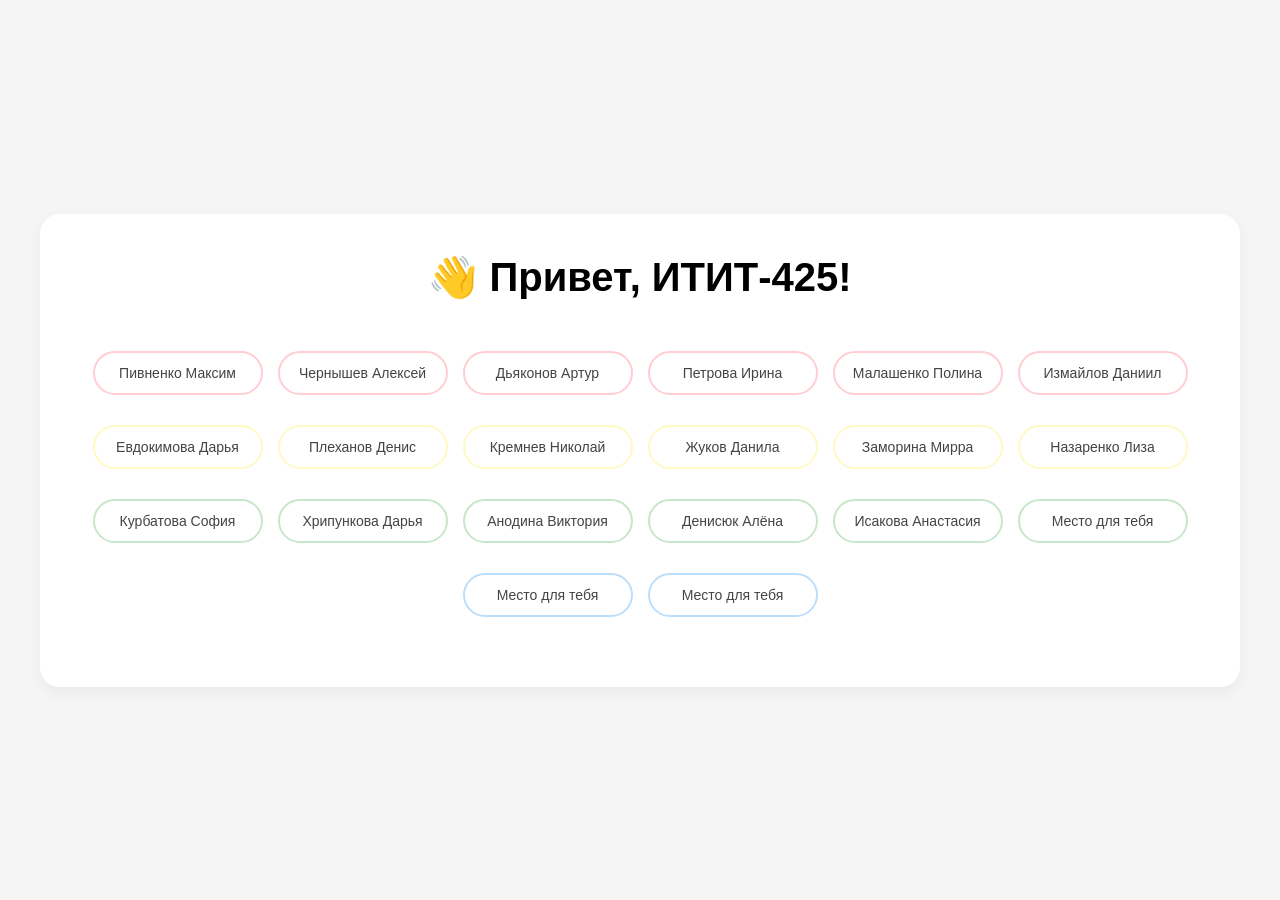
==== index.html @ 3dd41368 "vetka" ====
<!DOCTYPE html>
<html lang="ru">
<head>
	<title>Сайт группы ИТИТ-425</title>
	<meta charset="UTF-8">
	<meta name="viewport" content="width=device-width, initial-scale=1.0">
	<style>
		* {
			margin: 0;
			padding: 0;
			box-sizing: border-box;
		}

		@font-face {
			font-family: 'НашШрифт';
			src: url('font1.otf') format('truetype');
			font-weight: normal;
			font-style: normal;
			font-display: swap;
		}

		body {
			font-family: 'НашШрифт', 'Roboto', -apple-system, BlinkMacSystemFont, sans-serif;
			background: #f5f5f5;
			min-height: 100vh;
			display: flex;
			flex-direction: column;
			align-items: center;
			justify-content: center;
			padding: 20px;
		}
		body::before {
  			content: '';
  			position: fixed;
  			top: 0;
  			left: 0;
  			width: 100%;
  			height: 100%;
  			background-image: url('photo/fon.jpg');
  			background-size: cover;
  			background-position: center;
  			background-repeat: no-repeat;
  			transform: rotate(180deg) scale(1.1); 
  			opacity: 0.4; 
  			z-index: -1;
  			pointer-events: none;
		}

		.container {
			max-width: 1200px;
			width: 100%;
			background: white;
			padding: 40px 30px;
			border-radius: 20px;
			box-shadow: 0 5px 15px rgba(0,0,0,0.05);
			text-align: center;
		}

		h1 {
			color: #333;
			margin-bottom: 30px;
			font-size: 32px;
			font-weight: 500;
		}
		.greeting {
			margin-bottom: 50px;
			animation: fadeIn 1s ease;
			font-size: 40px;
  			font-weight: bold;
		}

		.wave {
			display: inline-block;
			animation: wave 2s infinite;
			font-size: 40px;
		}

		@keyframes wave {
			0%, 100% { transform: rotate(0deg); }
			25% { transform: rotate(15deg); }
			75% { transform: rotate(-10deg); }
		}

		@keyframes fadeIn {
			from { opacity: 0; transform: translateY(-20px); }
			to { opacity: 1; transform: translateY(0); }
		}


		/* Сетка для кнопок */
		.buttons-grid {
			display: flex;
			flex-wrap: wrap;
			justify-content: center;
			gap: 15px;
			margin: 20px 0 30px;
		}

		/* Стили для кнопок */
		.student-button {
			display: inline-block;
			width: 170px; 
			padding: 12px 8px;
			background: white;
			border: 2px solid #e0e0e0;
			border-radius: 30px;
			text-decoration: none;
			color: #444;
			font-size: 14px;
			text-align: center;
			transition: all 0.2s;
			white-space: nowrap;
			overflow: hidden;
			text-overflow: ellipsis; 
		}

		.student-button:hover {
			background: #f0f0f0;
			border-color: #ccc;
			transform: scale(1.02);
		}

		/* Раскраска для рядов (опционально) */
		.row-1 .student-button { border-color: #ffcdd2; }
		.row-2 .student-button { border-color: #fff9c4; }
		.row-3 .student-button { border-color: #c8e6c9; }
		.row-4 .student-button { border-color: #bbdefb; }

		.row-1 .student-button:hover { background: #ffebee; }
		.row-2 .student-button:hover { background: #fffde7; }
		.row-3 .student-button:hover { background: #e8f5e9; }
		.row-4 .student-button:hover { background: #e3f2fd; }

		/* Адаптивность */
		@media (max-width: 768px) {
			.student-button {
				width: 130px;
				font-size: 13px;
				padding: 10px 5px;
			}
		}

		@media (max-width: 600px) {
			.student-button {
				width: 100px;
				font-size: 12px;
				padding: 8px 4px;
			}
		}
	</style>
</head>
<body>
	<div class="container">
		<div class="greeting">
			<span class="wave">👋</span>
			<span>Привет, ИТИТ-425!</span>
		</div>

		<div class="buttons-grid row-1">
			<a href="pivnenko/pivnenko.html" class="student-button">Пивненко Максим</a>
			<a href="chernishev/chernishev.html" class="student-button">Чернышев Алексей</a>
			<a href="dyakonov/dyakonov.html" class="student-button">Дьяконов Артур</a>
			<a href="petrova/petrova.html" class="student-button">Петрова Ирина</a>
			<a href="malashenko/malashenko.html" class="student-button">Малашенко Полина</a>
			<a href="IZMAILOV/izmailov.html" class="student-button">Измайлов Даниил</a>
		</div>

		<div class="buttons-grid row-2">
			<a href="evdokimova/evdokimova.html" class="student-button">Евдокимова Дарья</a>
			<a href="plekhanov/pivnenko.html" class="student-button">Плеханов Денис</a>
			<a href="nikolay/nikolay.html" class="student-button">Кремнев Николай</a>
			<a href="Zhukov/zhukov (1).html" class="student-button">Жуков Данила</a>
			<a href="Zamorina/zamorina.html" class="student-button">Заморина Мирра</a>
			<a href="Nazarenko/Nazarenko.html" class="student-button">Назаренко Лиза</a>
		</div>

		<div class="buttons-grid row-3">
			<a href="kurbatova/kurbatova.html" class="student-button">Курбатова София</a>
			<a href="khripunkova/khripunkova.html" class="student-button">Хрипункова Дарья</a>
			<a href="anodina/anodina/anodina.html" class="student-button">Анодина Виктория</a>
			<a href="denisuk/denisuk.html" class="student-button">Денисюк Алёна</a>
			<a href="isakova/isakova.html" class="student-button">Исакова Анастасия</a>
			<a href="#" class="student-button">Место для тебя</a>
		</div>

		<div class="buttons-grid row-4">
			<a href="#" class="student-button">Место для тебя</a>
			<a href="#" class="student-button">Место для тебя</a>
		</div>
	</div>
</body>
</html>
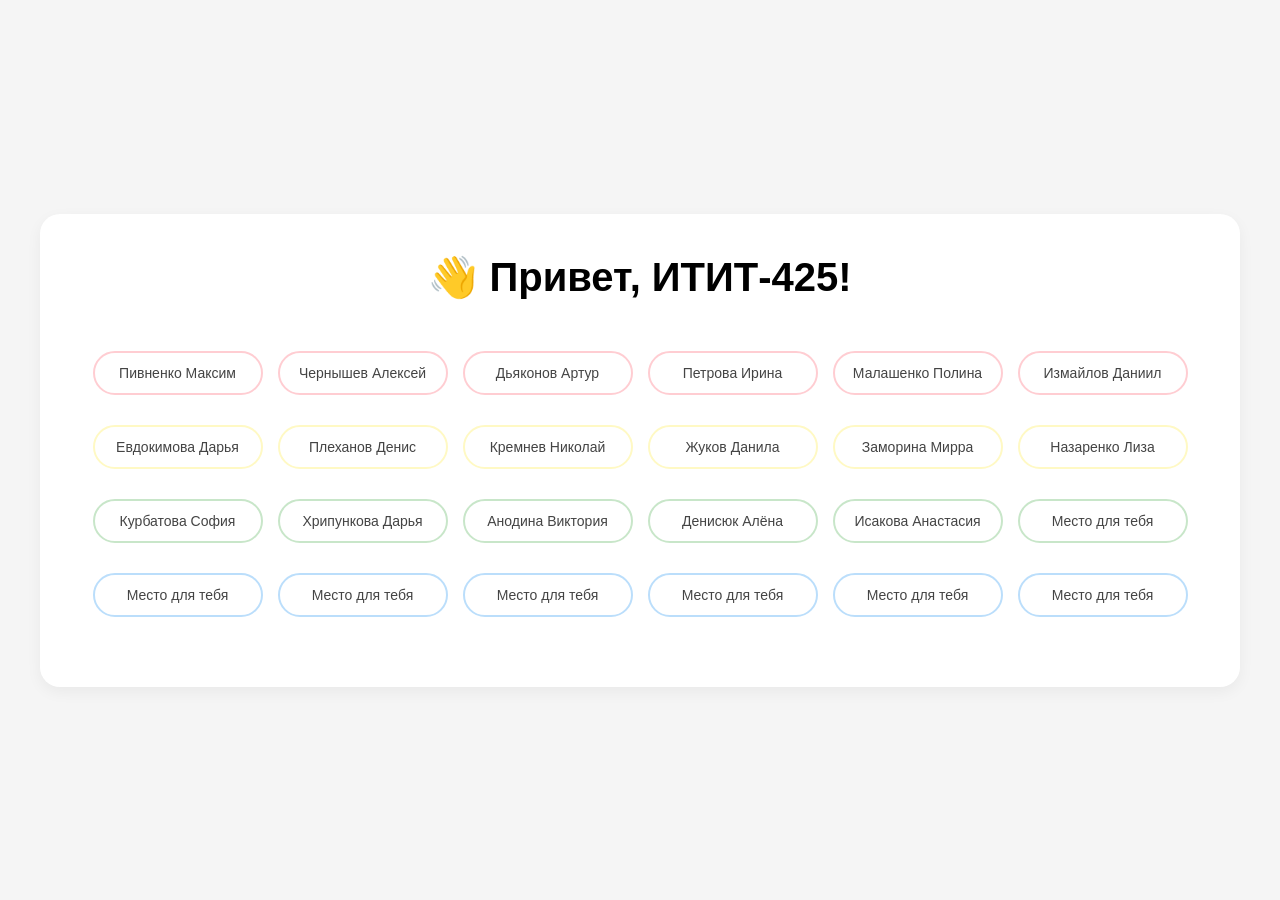
==== commit a3a5069a: "new" ====
--- a/index.html
+++ b/index.html
@@ -87,7 +87,6 @@
 		}
 
 
-		/* Сетка для кнопок */
 		.buttons-grid {
 			display: flex;
 			flex-wrap: wrap;
@@ -96,7 +95,6 @@
 			margin: 20px 0 30px;
 		}
 
-		/* Стили для кнопок */
 		.student-button {
 			display: inline-block;
 			width: 170px; 
@@ -120,7 +118,6 @@
 			transform: scale(1.02);
 		}
 
-		/* Раскраска для рядов (опционально) */
 		.row-1 .student-button { border-color: #ffcdd2; }
 		.row-2 .student-button { border-color: #fff9c4; }
 		.row-3 .student-button { border-color: #c8e6c9; }
@@ -131,7 +128,6 @@
 		.row-3 .student-button:hover { background: #e8f5e9; }
 		.row-4 .student-button:hover { background: #e3f2fd; }
 
-		/* Адаптивность */
 		@media (max-width: 768px) {
 			.student-button {
 				width: 130px;
@@ -186,6 +182,10 @@
 		<div class="buttons-grid row-4">
 			<a href="#" class="student-button">Место для тебя</a>
 			<a href="#" class="student-button">Место для тебя</a>
+			<a href="#" class="student-button">Место для тебя</a>
+			<a href="#" class="student-button">Место для тебя</a>
+			<a href="#" class="student-button">Место для тебя</a>
+			<a href="#" class="student-button">Место для тебя</a>
 		</div>
 	</div>
 </body>
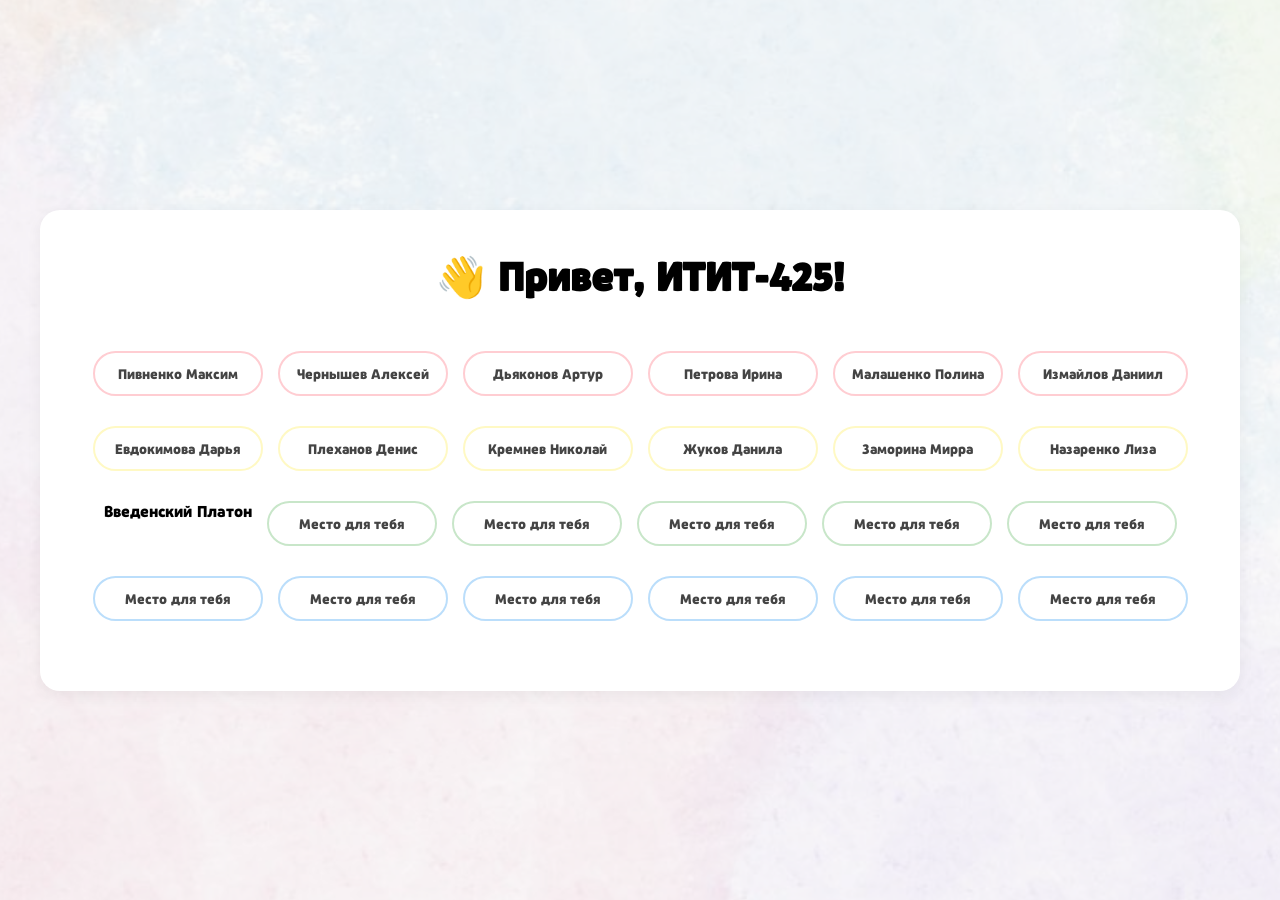
==== commit 56179a88: "Vvedenskiy add" ====
--- a/index.html
+++ b/index.html
@@ -1,9 +1,8 @@
 <!DOCTYPE html>
-<html lang="ru">
+<html>
 <head>
 	<title>Сайт группы ИТИТ-425</title>
 	<meta charset="UTF-8">
-	<meta name="viewport" content="width=device-width, initial-scale=1.0">
 	<style>
 		* {
 			margin: 0;
@@ -87,6 +86,7 @@
 		}
 
 
+		/* Сетка для кнопок */
 		.buttons-grid {
 			display: flex;
 			flex-wrap: wrap;
@@ -95,6 +95,7 @@
 			margin: 20px 0 30px;
 		}
 
+		/* Стили для кнопок */
 		.student-button {
 			display: inline-block;
 			width: 170px; 
@@ -118,6 +119,7 @@
 			transform: scale(1.02);
 		}
 
+		/* Раскраска для рядов (опционально) */
 		.row-1 .student-button { border-color: #ffcdd2; }
 		.row-2 .student-button { border-color: #fff9c4; }
 		.row-3 .student-button { border-color: #c8e6c9; }
@@ -128,6 +130,7 @@
 		.row-3 .student-button:hover { background: #e8f5e9; }
 		.row-4 .student-button:hover { background: #e3f2fd; }
 
+		/* Адаптивность */
 		@media (max-width: 768px) {
 			.student-button {
 				width: 130px;
@@ -170,22 +173,23 @@
 			<a href="Nazarenko/Nazarenko.html" class="student-button">Назаренко Лиза</a>
 		</div>
 
+		
 		<div class="buttons-grid row-3">
-			<a href="kurbatova/kurbatova.html" class="student-button">Курбатова София</a>
-			<a href="khripunkova/khripunkova.html" class="student-button">Хрипункова Дарья</a>
-			<a href="anodina/anodina/anodina.html" class="student-button">Анодина Виктория</a>
-			<a href="denisuk/denisuk.html" class="student-button">Денисюк Алёна</a>
-			<a href="isakova/isakova.html" class="student-button">Исакова Анастасия</a>
-			<a href="#" class="student-button">Место для тебя</a>
+			<a class="Vvedenskiy/Vvedenskiy.html">Введенский Платон</a>
+			<a class="student-button">Место для тебя</a>
+			<a class="student-button">Место для тебя</a>
+			<a class="student-button">Место для тебя</a>
+			<a class="student-button">Место для тебя</a>
+			<a class="student-button">Место для тебя</a>
 		</div>
 
 		<div class="buttons-grid row-4">
-			<a href="#" class="student-button">Место для тебя</a>
-			<a href="#" class="student-button">Место для тебя</a>
-			<a href="#" class="student-button">Место для тебя</a>
-			<a href="#" class="student-button">Место для тебя</a>
-			<a href="#" class="student-button">Место для тебя</a>
-			<a href="#" class="student-button">Место для тебя</a>
+			<a class="student-button">Место для тебя</a>
+			<a class="student-button">Место для тебя</a>
+			<a class="student-button">Место для тебя</a>
+			<a class="student-button">Место для тебя</a>
+			<a class="student-button">Место для тебя</a>
+			<a class="student-button">Место для тебя</a>
 		</div>
 	</div>
 </body>
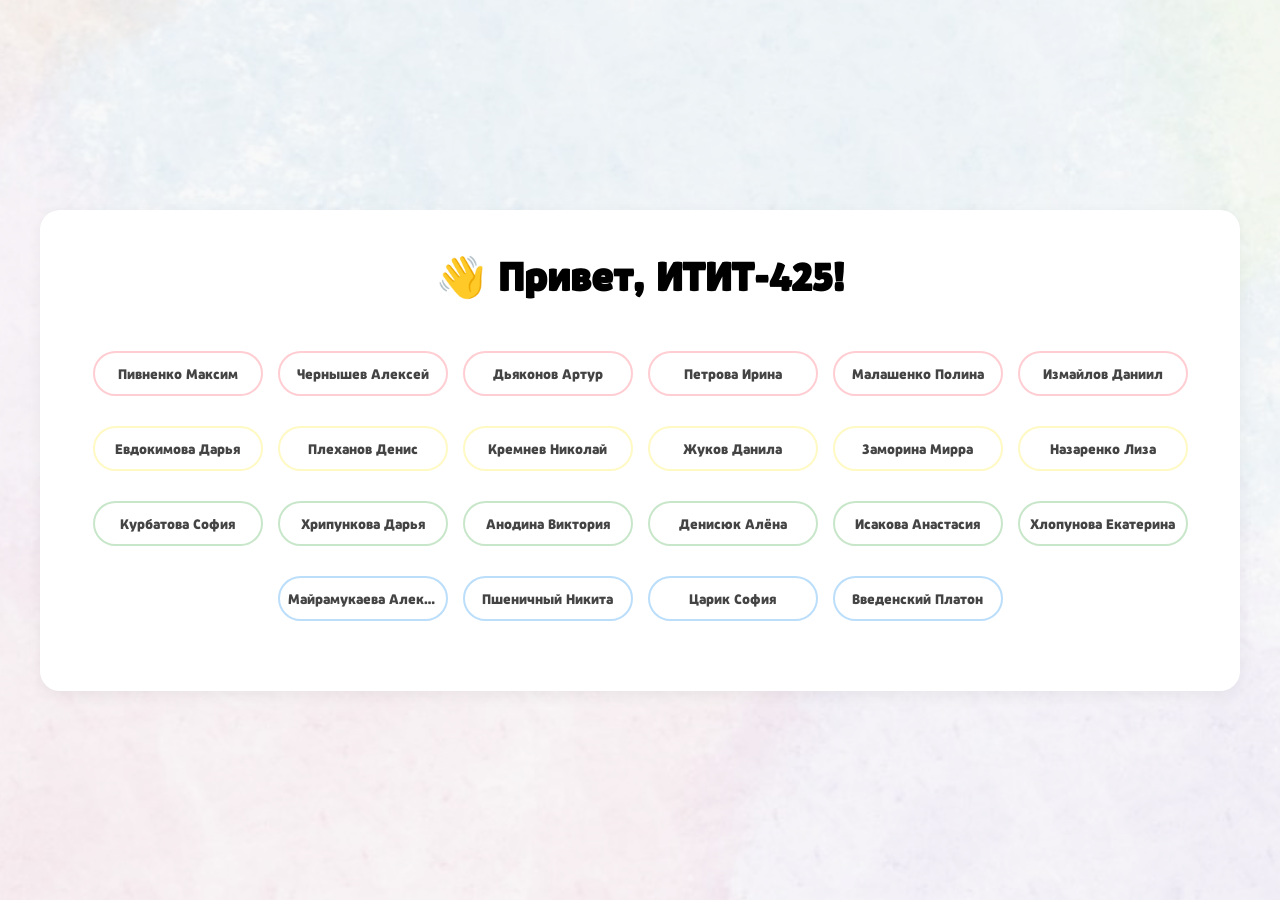
==== commit d19f5264: "add vvedenskit index" ====
--- a/index.html
+++ b/index.html
@@ -1,8 +1,9 @@
 <!DOCTYPE html>
-<html>
+<html lang="ru">
 <head>
 	<title>Сайт группы ИТИТ-425</title>
 	<meta charset="UTF-8">
+	<meta name="viewport" content="width=device-width, initial-scale=1.0">
 	<style>
 		* {
 			margin: 0;
@@ -173,23 +174,20 @@
 			<a href="Nazarenko/Nazarenko.html" class="student-button">Назаренко Лиза</a>
 		</div>
 
-		
 		<div class="buttons-grid row-3">
-			<a class="Vvedenskiy/Vvedenskiy.html">Введенский Платон</a>
-			<a class="student-button">Место для тебя</a>
-			<a class="student-button">Место для тебя</a>
-			<a class="student-button">Место для тебя</a>
-			<a class="student-button">Место для тебя</a>
-			<a class="student-button">Место для тебя</a>
+			<a href="kurbatova/kurbatova.html" class="student-button">Курбатова София</a>
+			<a href="khripunkova/khripunkova.html" class="student-button">Хрипункова Дарья</a>
+			<a href="anodina/anodina/anodina.html" class="student-button">Анодина Виктория</a>
+			<a href="denisuk/denisuk.html" class="student-button">Денисюк Алёна</a>
+			<a href="isakova/isakova.html" class="student-button">Исакова Анастасия</a>
+			<a href="Hlopunova/pivnenko.html" class="student-button">Хлопунова Екатерина</a>
 		</div>
 
 		<div class="buttons-grid row-4">
-			<a class="student-button">Место для тебя</a>
-			<a class="student-button">Место для тебя</a>
-			<a class="student-button">Место для тебя</a>
-			<a class="student-button">Место для тебя</a>
-			<a class="student-button">Место для тебя</a>
-			<a class="student-button">Место для тебя</a>
+			<a href="Mairamukayeva/Mairamukayeva.html" class="student-button">Майрамукаева Александра </a>
+			<a href="pshenichnyj/pshenicnyj.html" class="student-button">Пшеничный Никита</a>
+			<a href="tsarik/tsarik.html" class="student-button">Царик София</a>
+			<a href="vvedenskiy/vvedenskiy.html" class="student-button">Введенский Платон</a>
 		</div>
 	</div>
 </body>
